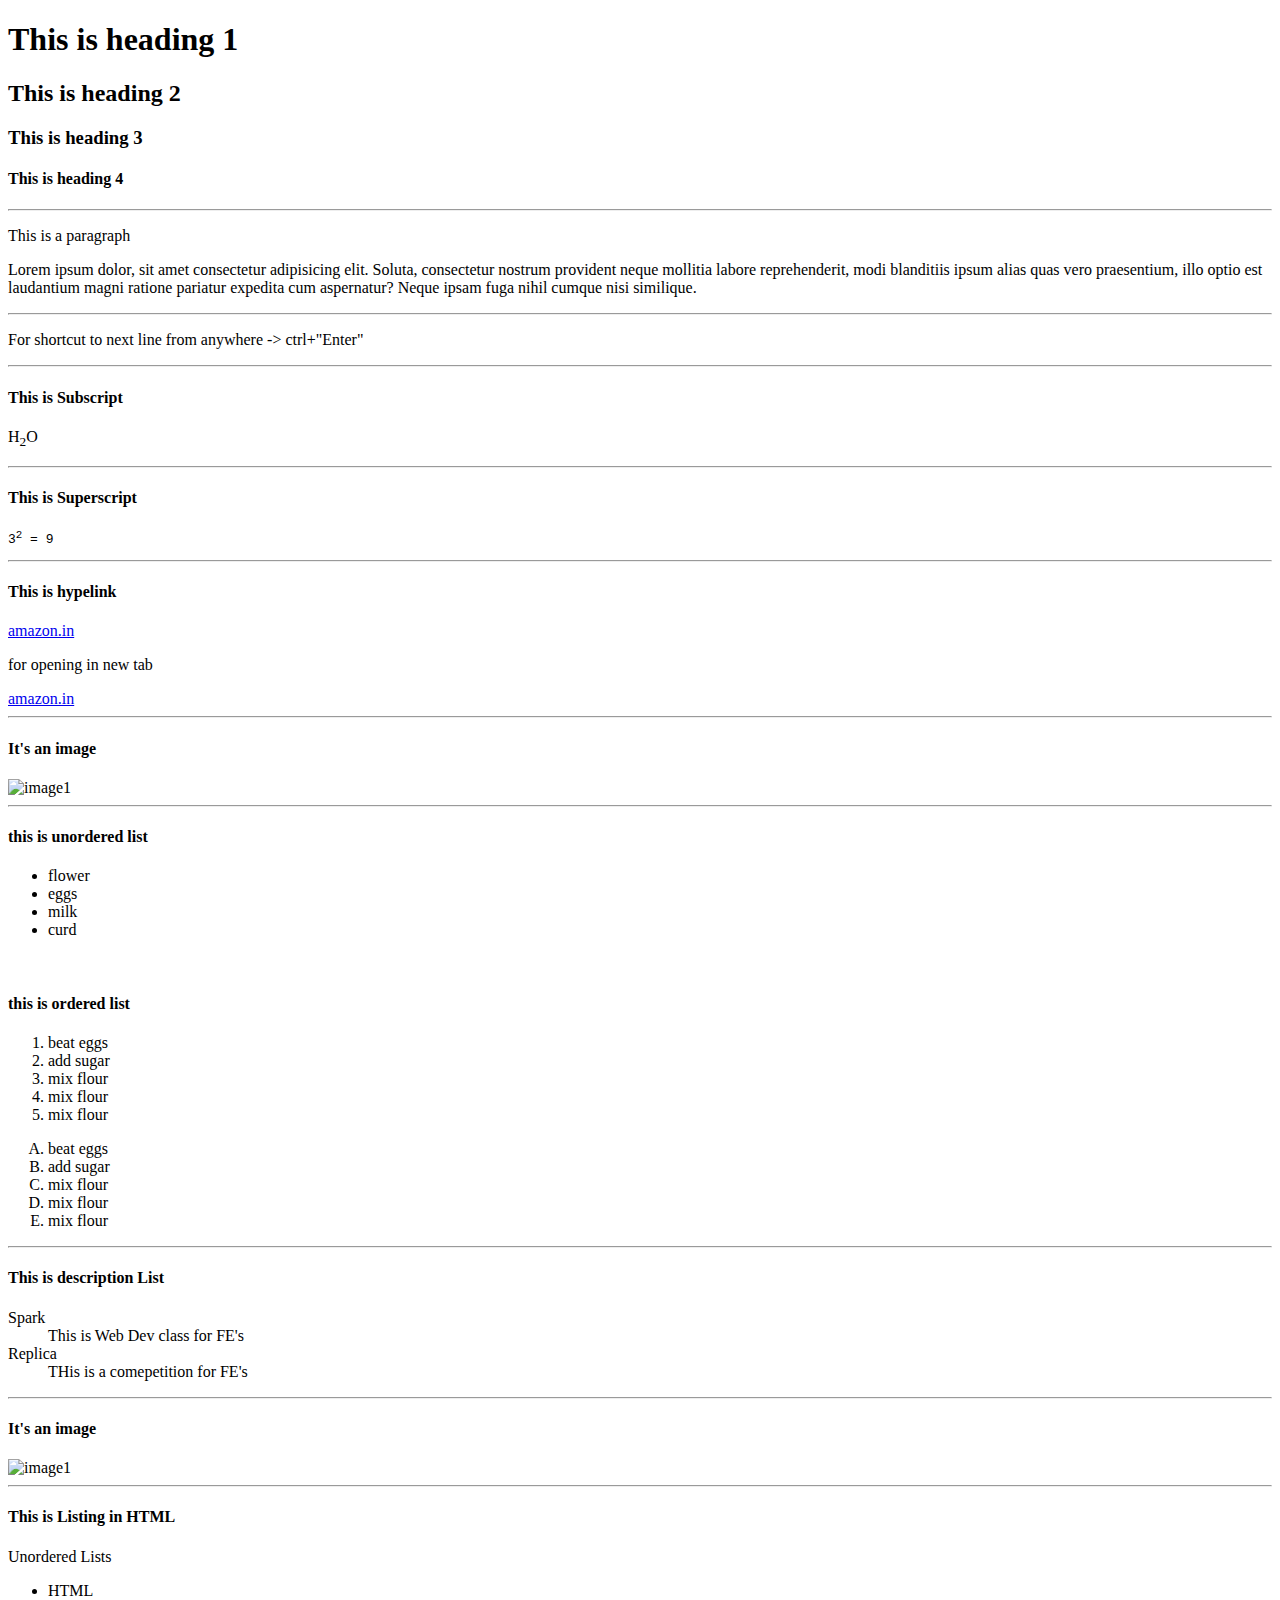
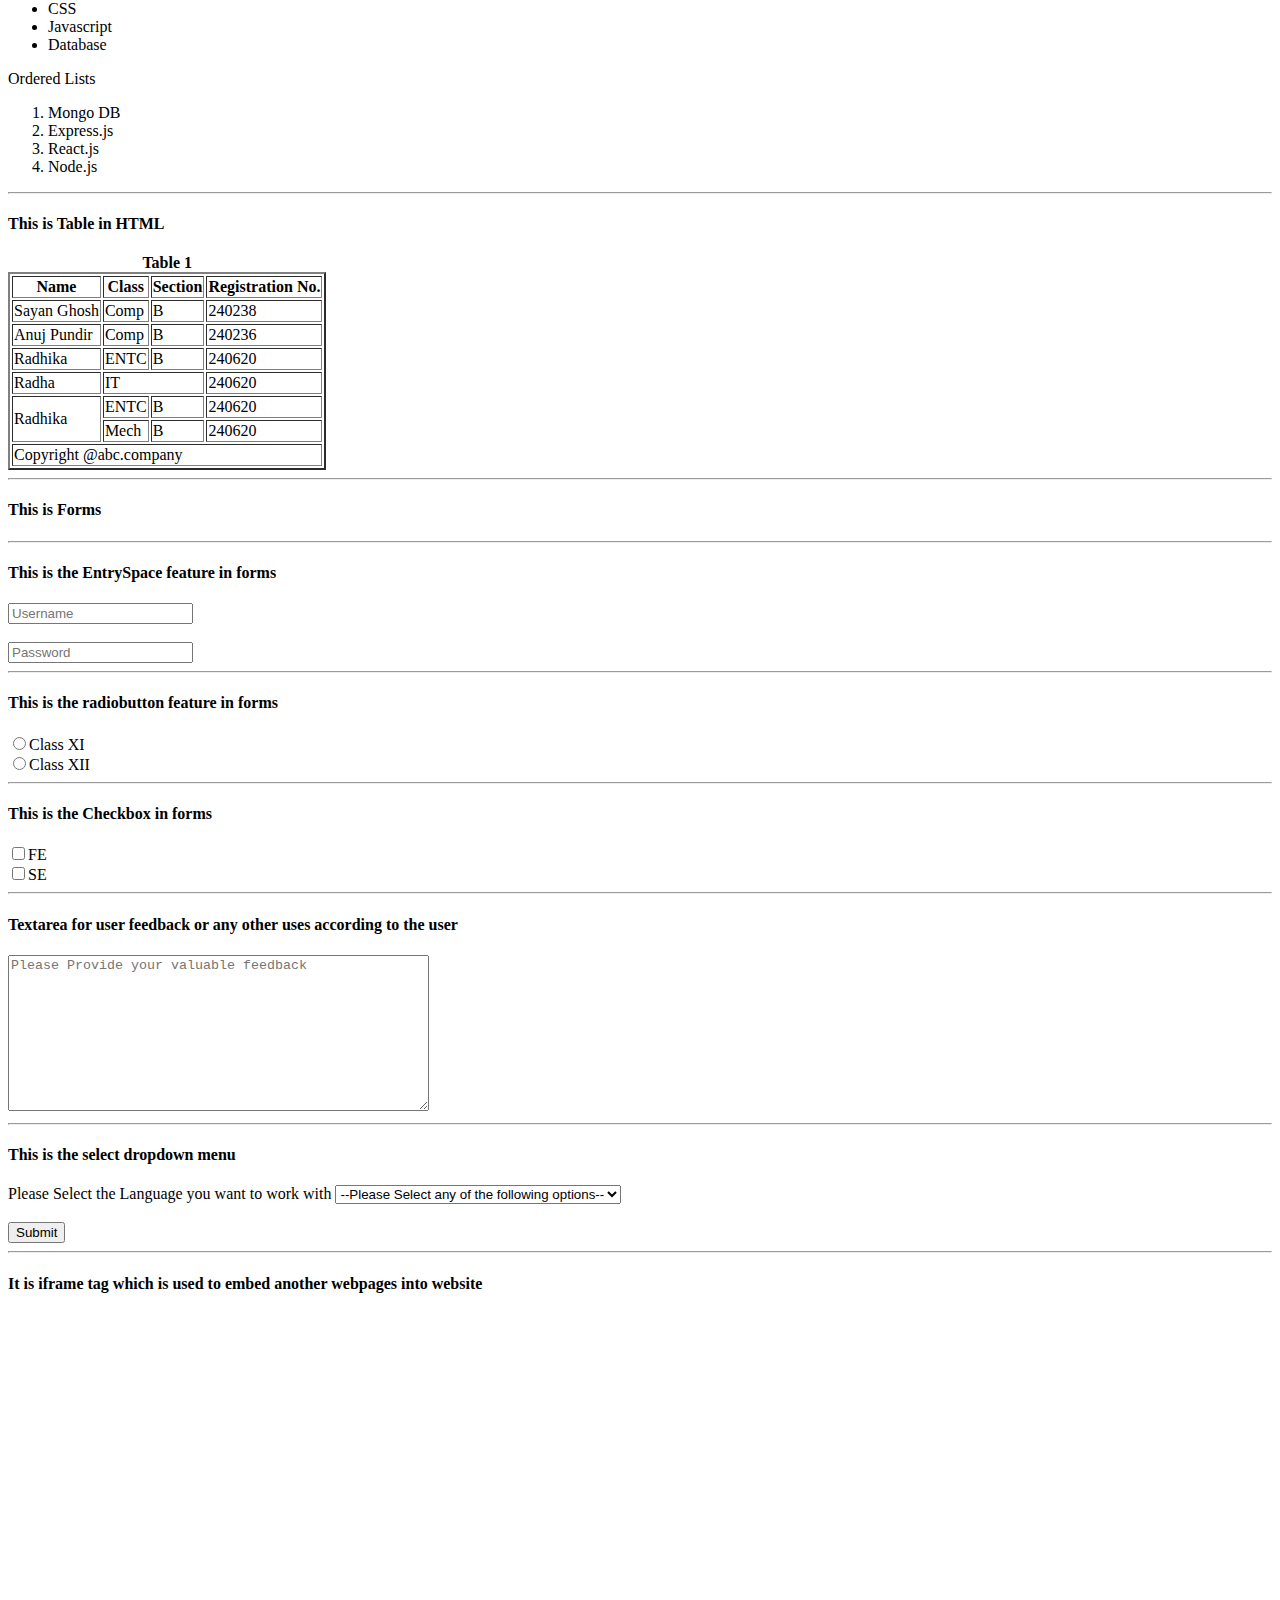
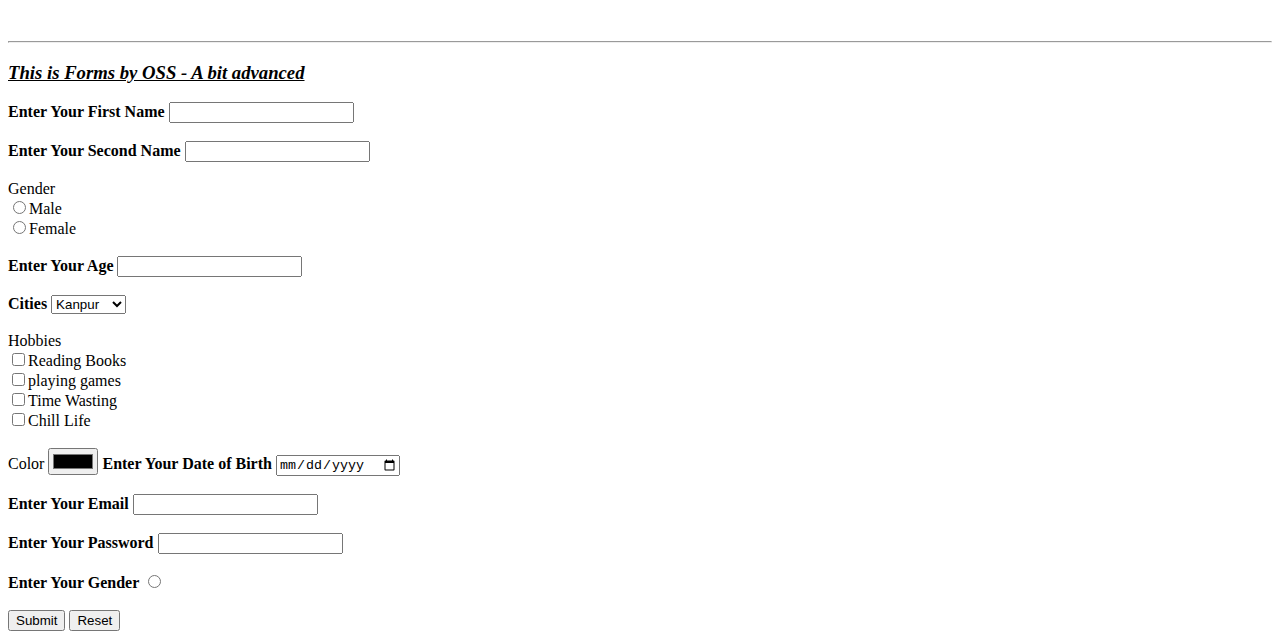
==== index.html @ 040e5a9e "Add files via upload" ====
<!DOCTYPE html>
<html lang="en">
<head>
    <meta charset="UTF-8">
    <meta name="viewport" content="width=device-width, initial-scale=1.0">
    <title>OSS Club Tut1</title>
</head>
<body>
    <!--Heading-->
    <h1>This is heading 1</h1>
    <h2>This is heading 2</h2>
    <h3>This is heading 3</h3>
    <h4>This is heading 4</h4>
    
    <!--Paragraph-->
    <hr>
    <p>This is a paragraph</p>
    
    <p>
        Lorem ipsum dolor, sit amet consectetur adipisicing elit. Soluta, consectetur nostrum provident neque mollitia labore reprehenderit, modi blanditiis ipsum alias quas vero praesentium, illo optio est laudantium magni ratione pariatur expedita cum aspernatur? Neque ipsam fuga nihil cumque nisi similique.
    </p>

    <hr>
    <p>For shortcut to next line from anywhere -> ctrl+"Enter"</p>

    <!--Subscript-->
    <hr>
    <h4>This is Subscript</h4>
    <P>H<sub>2</sub>O</P>

    <!--Superscript-->
    <hr>
    <h4>This is Superscript</h4>
    <pre>3<sup>2</sup> = 9</pre>

    <!--Hyperlink-->
    <hr>
    <h4>This is hypelink</h4>
    <a href="https://www.amazon.in/">amazon.in</a>

    <!--New tab opening in hyperlink-->
    <p>for opening in new tab</p>
    <a href="https://www.amazon.in/" target="_blank">amazon.in</a>

    <hr>
    <!--Image Insertion-->
    <h4>It's an image</h4>
    <img src="\OSS Club Tutorials\carbon.png" alt="image1" height = 500px>

    <hr>
    <!--Unordered List-->
    <h4>this is unordered list</h4>
    <ul>
        <li>flower</li>
        <li>eggs</li>
        <li>milk</li>
        <li>curd</li>
    </ul>
    <br>

    <!--Ordered List-->
    <h4>this is ordered list</h4>
    <ol>
        <li>beat eggs</li>
        <li>add sugar</li>
        <li>mix flour</li>
        <li>mix flour</li>
        <li>mix flour</li>
<!-- for copying same line -> alt+shift+down arrow -->
    </ol>

    
    <ol type="A">
        <li>beat eggs</li>
        <li>add sugar</li>
        <li>mix flour</li>
        <li>mix flour</li>
        <li>mix flour</li>
        <!-- for copying same line -> alt+shift+down arrow -->
    </ol>

    <hr>
    <h4>This is description List</h4>
    <dl>
        <dt>Spark</dt>
        <dd>This is Web Dev class for FE's</dd>
        <dt>Replica</dt>
        <dd>THis is a comepetition for FE's </dd>
    </dl>
    
    <div>
        <hr>
        <h4>It's an image</h4>
        <img src="\OSS Club Tutorials\carbon.png" alt="image1" height = "500">
    </div>

    <div>
        <hr>
        <h4>This is Listing in HTML</h4>
        <p>Unordered Lists</p>
        <ul>
            <li>HTML</li>
            <li>CSS</li>
            <li>Javascript</li>
            <li>Database</li>
        </ul>
        <p>Ordered Lists</p>
        <ol>
            <li>Mongo DB</li>
            <li>Express.js</li>
            <li>React.js</li>
            <li>Node.js</li>
        </ol>

    </div>

    <div>
        <hr>
        <h4>This is Table in HTML</h4>
        <table border="2">
            <thead>
                <caption><b>Table 1</b></caption>
                <tr>
                    <th>Name</th>
                    <th>Class</th>
                    <th>Section</th>
                    <th>Registration No.</th>
                </tr>
            </thead>
            <tbody>
                <tr>
                    <td>Sayan Ghosh</td>
                    <td>Comp</td>
                    <td>B</td>
                    <td>240238</td>
                </tr>
                <tr>
                    <td>Anuj Pundir</td>
                    <td>Comp</td>
                    <td>B</td>
                    <td>240236</td>
                </tr>
                <tr>
                    <td>Radhika</td>
                    <td>ENTC</td>
                    <td>B</td>
                    <td>240620</td>
                </tr>
                <tr>
                    <td>Radha</td>
                    <td colspan="2">IT</td>
                    <!-- <td>B</td> -->
                    <td>240620</td>
                </tr>
                <tr>
                    <td rowspan="2">Radhika</td>
                    <td>ENTC</td>
                    <td>B</td>
                    <td>240620</td>
                </tr>
                <tr>
                    <!--<td>Radhika</td> -->
                    <td>Mech</td>
                    <td>B</td>
                    <td>240620</td>
                </tr>

            </tbody>
            <tfoot>
                <td colspan="4">Copyright @abc.company</td>
            </tfoot>
        </table>
    </div>

    <div>
        <hr>
        <h4>This is Forms </h4>
        
        <form action="no action now">
            <div id="Entry" class="Form0">
                <hr>
                <h4>This is the EntrySpace feature in forms</h4>
                <label for="uname">
                    <input type="Text" placeholder="Username" class="Form0">
                </label>
                <br>
                <br>
                <label for="pass">
                    <input type="Password" placeholder="Password" class="Form0">
                </label>
            </div>
            
            <div id="Rdbtn" class="Form1">
                <hr>
                <h4>This is the radiobutton feature in forms</h4>
                <label for="Rdbtn1">
                    <input type="radio" value="class 11" name="class" id="id1" class="Form1">Class XI
                </label>
                <br>
                <label for="Rdbtn2">
                    <input type="radio" value="class 12" name="class" id="id2" class="Form1">Class XII
                </label>
            </div>

            <div id="chckbox" class="Form3">
                <hr>
                <h4>This is the Checkbox in forms</h4>
                <label for="chckbox1">
                    <input type="checkbox" value="FE" name="chkclass" id="chckbox1" class="Form3">FE
                </label>
                <br>
                <label for="chckbox2">
                    <input type="checkbox" value="SE" name="chkclass" id="chckbox2" class="Form3">SE
                </label>
            </div>

            <div id="txtara" class="Form4">
               <hr>
               <h4>Textarea for user feedback or any other uses according to the user</h4>
               <textarea name="textarea" id="txtara1" placeholder="Please Provide your valuable feedback" rows="10" cols="50" class="Form4"></textarea>
            </div>

            <div id="slct" class="Form5">
                <hr>
                <h4>This is the select dropdown menu</h4>
                Please Select the Language you want to work with
                <select name="languages" id="slct1">
                    <option value="">--Please Select any of the following options--</option>
                    <option value="Python">Python</option>
                    <option value="C">C</option>
                    <option value="C++">C++</option>
                    <option value="Java">Java</option>
                </select>
            </div>
            <br>
            <input type="submit" name="submit" id="1001">

        </form>
    </div>

    <div>
        <hr>
        <h4>It is iframe tag which is used to embed another webpages into website</h4>
        <iframe width="560" height="315" src="https://www.youtube.com/embed/HcOc7P5BMi4?si=yCMlmbaqr4ztH3fG" title="YouTube video player" frameborder="0" allow="accelerometer; autoplay; clipboard-write; encrypted-media; gyroscope; picture-in-picture; web-share" referrerpolicy="strict-origin-when-cross-origin" allowfullscreen></iframe>
        <br>
    </div>

    <hr>

    <!-- Forms by OSS Club-->

    <div>
        <form action="">
            <h3><i><u>This is Forms by OSS - A bit advanced</u></i></h3>
            <label for="fname"><b>Enter Your First Name</b></label>
            <input type="text" id="fname" >
            <br><br>
            <!-- responciveness can be got only when id is selceted as well as the for statement with the same input-->

            <label for="sname"><b>Enter Your Second Name</b></label>
            <input type="text" id="sname">
            <br><br>

            <label for="asd">Gender</label>
            <br>
            <input type="radio" name="gen" id="asd"><label for="gen">Male</label>
            <br>
            <input type="radio" name="gen" id="asd"><label for="gen">Female</label>
            <br><br>

            <label for="Age"><b>Enter Your Age</b></label>
            <input type="number" >
            <br><br>

            <label for="Cities"><b>Cities</b></label>
            <select name="Cities" id="Cities">
                <option value="knp">Kanpur</option>
                <option value="lck">Lucknow</option>
                <option value="bns">Benaras</option>
                <option value="agr">Agra</option>
                <option value="dl">Delhi</option>
                <option value="any">Anything</option>
            </select>
            <br><br>

            <label for="">Hobbies</label>
            <br>
            <input type="checkbox"><label for="">Reading Books</label>
            <br>
            <input type="checkbox"><label for="">playing games</label>
            <br>
            <input type="checkbox"><label for="">Time Wasting</label>
            <br>
            <input type="checkbox"><label for="">Chill Life</label>
            <br><br>

            <label for="">Color</label>
            <input type="color" name="" id="">


            <label for="DOB"><b>Enter Your Date of Birth</b></label>
            <input type="date" id="DOB">
            <br><br>

            <label for="email"><b>Enter Your Email</b></label>
            <input type="email">
            <br><br>

            <label for="Password"><b>Enter Your Password</b></label>
            <input type="password">
            <br><br>


            <label for="Gender"><b>Enter Your Gender</b></label>
            <input type="radio"><label for=""></label>
            <br><br>

            <input type="submit">
            <input type="reset">

        </form>
    </div>

</body>
</html>
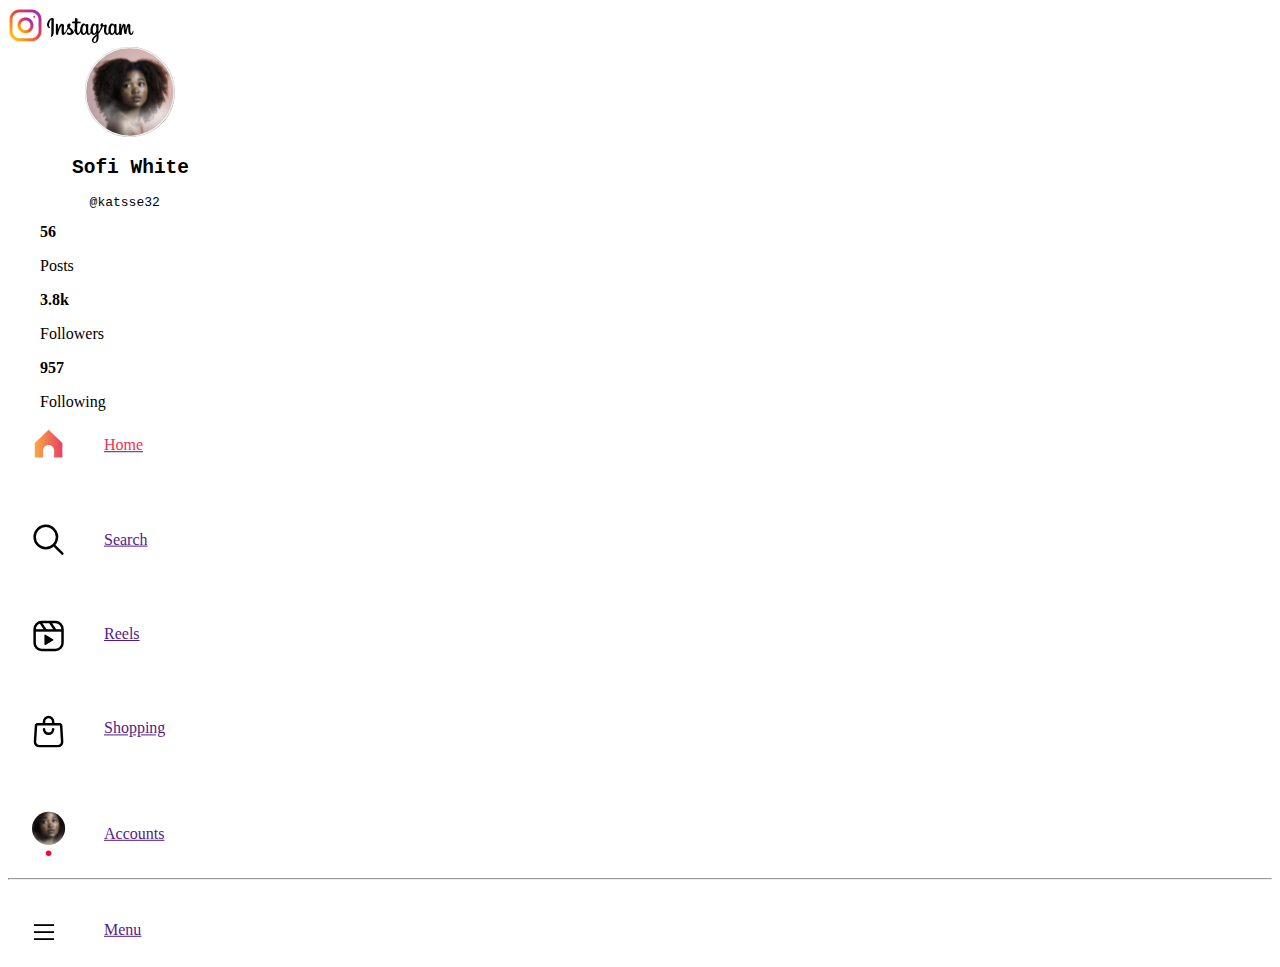
==== commit a68a0293: "Add files via upload" ====
--- a/index.html
+++ b/index.html
@@ -3,323 +3,99 @@
 <head>
     <meta charset="UTF-8">
     <meta name="viewport" content="width=device-width, initial-scale=1.0">
-    <title>OSS Club Tut1</title>
+    <title>replica_insta</title>
+    <link rel="stylesheet" href="">
 </head>
 <body>
-    <!--Heading-->
-    <h1>This is heading 1</h1>
-    <h2>This is heading 2</h2>
-    <h3>This is heading 3</h3>
-    <h4>This is heading 4</h4>
-    
-    <!--Paragraph-->
-    <hr>
-    <p>This is a paragraph</p>
-    
-    <p>
-        Lorem ipsum dolor, sit amet consectetur adipisicing elit. Soluta, consectetur nostrum provident neque mollitia labore reprehenderit, modi blanditiis ipsum alias quas vero praesentium, illo optio est laudantium magni ratione pariatur expedita cum aspernatur? Neque ipsam fuga nihil cumque nisi similique.
-    </p>
 
-    <hr>
-    <p>For shortcut to next line from anywhere -> ctrl+"Enter"</p>
+    <div class="window" id="home1">
 
-    <!--Subscript-->
-    <hr>
-    <h4>This is Subscript</h4>
-    <P>H<sub>2</sub>O</P>
+        <div class="profile" id="profile1">
+            <div class="instalogo" id="instalogo">
+                <span><img src="style/Logo.svg" alt="instalogo" height="35rem" id="instalogo"/></span> <span><img src="style/Logo Big.svg" alt="textlogo"
+                    height="25rem" id="instalogo" /></span>
+            </div>
+        
+        
+            <div class="profilephoto" id="sphoto1">
+                <img src="style/DP.svg" alt="profilepic" id="sphoto1" width="90rem" ; style="transform: translateX(4.8rem);" class="pp1">
+                <pre><h2 style=" transform: translateX(4rem);">Sofi White</h2></pre>
+                <pre style="transform: translateX(5.1rem);">@katsse32</pre>
+            </div>
 
-    <!--Superscript-->
-    <hr>
-    <h4>This is Superscript</h4>
-    <pre>3<sup>2</sup> = 9</pre>
+            <div class="outreach" style="transform: translateX(2rem);">
+                
+                <div class="post" id="post">
+                  <strong id="post">56</strong>
+                  <p>Posts</p>
+                </div>
+                
+                <div class="followers" id="followers">
+                  <strong id="followers">3.8k</strong>
+                  <p>Followers</p>
+                </div>
+                
+                <div class="following" id="following">
+                  <strong id="following">957</strong>
+                  <p>Following</p>
+                </div>
+              
+            </div>
+              
+            <div class="menu">
+                <a href="" class="menu" style=" padding: 0rem;
+                margin: 0rem;
+                border: 0rem;
+                height: 40rem;
+                "><img src="style/Icon 1.svg" alt="" style="transform: translate(1.5rem, 0rem);">
+                <p style="transform: translate(6rem, -2.8rem);  color: #f92d53;">Home</p>
+                </a>
 
-    <!--Hyperlink-->
-    <hr>
-    <h4>This is hypelink</h4>
-    <a href="https://www.amazon.in/">amazon.in</a>
-
-    <!--New tab opening in hyperlink-->
-    <p>for opening in new tab</p>
-    <a href="https://www.amazon.in/" target="_blank">amazon.in</a>
-
-    <hr>
-    <!--Image Insertion-->
-    <h4>It's an image</h4>
-    <img src="\OSS Club Tutorials\carbon.png" alt="image1" height = 500px>
-
-    <hr>
-    <!--Unordered List-->
-    <h4>this is unordered list</h4>
-    <ul>
-        <li>flower</li>
-        <li>eggs</li>
-        <li>milk</li>
-        <li>curd</li>
-    </ul>
-    <br>
-
-    <!--Ordered List-->
-    <h4>this is ordered list</h4>
-    <ol>
-        <li>beat eggs</li>
-        <li>add sugar</li>
-        <li>mix flour</li>
-        <li>mix flour</li>
-        <li>mix flour</li>
-<!-- for copying same line -> alt+shift+down arrow -->
-    </ol>
+                <a href="" class="menu" style=" padding: 0rem;
+                margin: 0rem;
+                border: 0rem;
+                height: 40rem;
+                "><img src="style/Icon 2.svg" alt="" style="transform: translate(1.5rem, 0.5rem);">
+                <p style="transform: translate(6rem, -2.4rem);">Search</p>
+                </a>
+                <a href="" class="menu" style=" padding: 0rem;
+                margin: 0rem;
+                border: 0rem;
+                height: 40rem;
+                "><img src="style/Icon 3.svg" alt="" style="transform: translate(1.5rem, 1rem);">
+                <p style="transform: translate(6rem, -2rem);
+                ">Reels</p>
+                </a>
+                <a href="" class="menu" style=" padding: 0rem;
+                margin: 0rem;
+                border: 0rem;
+                height: 40rem;
+                "><img src="style/Icon 4.svg" alt="" style="transform: translate(1.5rem, 1.5rem);">
+                <p style="transform: translate(6rem, -1.6rem);">Shopping</p>
+                </a>
+                <a href="" class="menu" style=" padding: 0rem;
+                margin: 0rem;
+                border: 0rem;
+                height: 40rem;
+                "><img src="style/Avatar.svg" alt="" style="transform: translate(1.5rem, 2rem);">
+                <p style="transform: translate(6rem, -1.2rem);">Accounts</p>
+                </a>
+                <hr>
+                <a href="" class="menu" style=" padding: 0rem;
+                margin: 0rem;
+                border: 0rem;
+                height: 40rem;
+                "><img src="style/Icon 5.svg" alt="" style="transform: translate(1.5rem, 2rem);">
+                <p style="transform: translate(6rem, -0.7rem);">Menu</p>
+                </a>
+      </div>
+    </div>
+  </div>
 
     
-    <ol type="A">
-        <li>beat eggs</li>
-        <li>add sugar</li>
-        <li>mix flour</li>
-        <li>mix flour</li>
-        <li>mix flour</li>
-        <!-- for copying same line -> alt+shift+down arrow -->
-    </ol>
 
-    <hr>
-    <h4>This is description List</h4>
-    <dl>
-        <dt>Spark</dt>
-        <dd>This is Web Dev class for FE's</dd>
-        <dt>Replica</dt>
-        <dd>THis is a comepetition for FE's </dd>
-    </dl>
-    
-    <div>
-        <hr>
-        <h4>It's an image</h4>
-        <img src="\OSS Club Tutorials\carbon.png" alt="image1" height = "500">
-    </div>
 
-    <div>
-        <hr>
-        <h4>This is Listing in HTML</h4>
-        <p>Unordered Lists</p>
-        <ul>
-            <li>HTML</li>
-            <li>CSS</li>
-            <li>Javascript</li>
-            <li>Database</li>
-        </ul>
-        <p>Ordered Lists</p>
-        <ol>
-            <li>Mongo DB</li>
-            <li>Express.js</li>
-            <li>React.js</li>
-            <li>Node.js</li>
-        </ol>
 
     </div>
-
-    <div>
-        <hr>
-        <h4>This is Table in HTML</h4>
-        <table border="2">
-            <thead>
-                <caption><b>Table 1</b></caption>
-                <tr>
-                    <th>Name</th>
-                    <th>Class</th>
-                    <th>Section</th>
-                    <th>Registration No.</th>
-                </tr>
-            </thead>
-            <tbody>
-                <tr>
-                    <td>Sayan Ghosh</td>
-                    <td>Comp</td>
-                    <td>B</td>
-                    <td>240238</td>
-                </tr>
-                <tr>
-                    <td>Anuj Pundir</td>
-                    <td>Comp</td>
-                    <td>B</td>
-                    <td>240236</td>
-                </tr>
-                <tr>
-                    <td>Radhika</td>
-                    <td>ENTC</td>
-                    <td>B</td>
-                    <td>240620</td>
-                </tr>
-                <tr>
-                    <td>Radha</td>
-                    <td colspan="2">IT</td>
-                    <!-- <td>B</td> -->
-                    <td>240620</td>
-                </tr>
-                <tr>
-                    <td rowspan="2">Radhika</td>
-                    <td>ENTC</td>
-                    <td>B</td>
-                    <td>240620</td>
-                </tr>
-                <tr>
-                    <!--<td>Radhika</td> -->
-                    <td>Mech</td>
-                    <td>B</td>
-                    <td>240620</td>
-                </tr>
-
-            </tbody>
-            <tfoot>
-                <td colspan="4">Copyright @abc.company</td>
-            </tfoot>
-        </table>
-    </div>
-
-    <div>
-        <hr>
-        <h4>This is Forms </h4>
-        
-        <form action="no action now">
-            <div id="Entry" class="Form0">
-                <hr>
-                <h4>This is the EntrySpace feature in forms</h4>
-                <label for="uname">
-                    <input type="Text" placeholder="Username" class="Form0">
-                </label>
-                <br>
-                <br>
-                <label for="pass">
-                    <input type="Password" placeholder="Password" class="Form0">
-                </label>
-            </div>
-            
-            <div id="Rdbtn" class="Form1">
-                <hr>
-                <h4>This is the radiobutton feature in forms</h4>
-                <label for="Rdbtn1">
-                    <input type="radio" value="class 11" name="class" id="id1" class="Form1">Class XI
-                </label>
-                <br>
-                <label for="Rdbtn2">
-                    <input type="radio" value="class 12" name="class" id="id2" class="Form1">Class XII
-                </label>
-            </div>
-
-            <div id="chckbox" class="Form3">
-                <hr>
-                <h4>This is the Checkbox in forms</h4>
-                <label for="chckbox1">
-                    <input type="checkbox" value="FE" name="chkclass" id="chckbox1" class="Form3">FE
-                </label>
-                <br>
-                <label for="chckbox2">
-                    <input type="checkbox" value="SE" name="chkclass" id="chckbox2" class="Form3">SE
-                </label>
-            </div>
-
-            <div id="txtara" class="Form4">
-               <hr>
-               <h4>Textarea for user feedback or any other uses according to the user</h4>
-               <textarea name="textarea" id="txtara1" placeholder="Please Provide your valuable feedback" rows="10" cols="50" class="Form4"></textarea>
-            </div>
-
-            <div id="slct" class="Form5">
-                <hr>
-                <h4>This is the select dropdown menu</h4>
-                Please Select the Language you want to work with
-                <select name="languages" id="slct1">
-                    <option value="">--Please Select any of the following options--</option>
-                    <option value="Python">Python</option>
-                    <option value="C">C</option>
-                    <option value="C++">C++</option>
-                    <option value="Java">Java</option>
-                </select>
-            </div>
-            <br>
-            <input type="submit" name="submit" id="1001">
-
-        </form>
-    </div>
-
-    <div>
-        <hr>
-        <h4>It is iframe tag which is used to embed another webpages into website</h4>
-        <iframe width="560" height="315" src="https://www.youtube.com/embed/HcOc7P5BMi4?si=yCMlmbaqr4ztH3fG" title="YouTube video player" frameborder="0" allow="accelerometer; autoplay; clipboard-write; encrypted-media; gyroscope; picture-in-picture; web-share" referrerpolicy="strict-origin-when-cross-origin" allowfullscreen></iframe>
-        <br>
-    </div>
-
-    <hr>
-
-    <!-- Forms by OSS Club-->
-
-    <div>
-        <form action="">
-            <h3><i><u>This is Forms by OSS - A bit advanced</u></i></h3>
-            <label for="fname"><b>Enter Your First Name</b></label>
-            <input type="text" id="fname" >
-            <br><br>
-            <!-- responciveness can be got only when id is selceted as well as the for statement with the same input-->
-
-            <label for="sname"><b>Enter Your Second Name</b></label>
-            <input type="text" id="sname">
-            <br><br>
-
-            <label for="asd">Gender</label>
-            <br>
-            <input type="radio" name="gen" id="asd"><label for="gen">Male</label>
-            <br>
-            <input type="radio" name="gen" id="asd"><label for="gen">Female</label>
-            <br><br>
-
-            <label for="Age"><b>Enter Your Age</b></label>
-            <input type="number" >
-            <br><br>
-
-            <label for="Cities"><b>Cities</b></label>
-            <select name="Cities" id="Cities">
-                <option value="knp">Kanpur</option>
-                <option value="lck">Lucknow</option>
-                <option value="bns">Benaras</option>
-                <option value="agr">Agra</option>
-                <option value="dl">Delhi</option>
-                <option value="any">Anything</option>
-            </select>
-            <br><br>
-
-            <label for="">Hobbies</label>
-            <br>
-            <input type="checkbox"><label for="">Reading Books</label>
-            <br>
-            <input type="checkbox"><label for="">playing games</label>
-            <br>
-            <input type="checkbox"><label for="">Time Wasting</label>
-            <br>
-            <input type="checkbox"><label for="">Chill Life</label>
-            <br><br>
-
-            <label for="">Color</label>
-            <input type="color" name="" id="">
-
-
-            <label for="DOB"><b>Enter Your Date of Birth</b></label>
-            <input type="date" id="DOB">
-            <br><br>
-
-            <label for="email"><b>Enter Your Email</b></label>
-            <input type="email">
-            <br><br>
-
-            <label for="Password"><b>Enter Your Password</b></label>
-            <input type="password">
-            <br><br>
-
-
-            <label for="Gender"><b>Enter Your Gender</b></label>
-            <input type="radio"><label for=""></label>
-            <br><br>
-
-            <input type="submit">
-            <input type="reset">
-
-        </form>
-    </div>
-
 </body>
 </html>